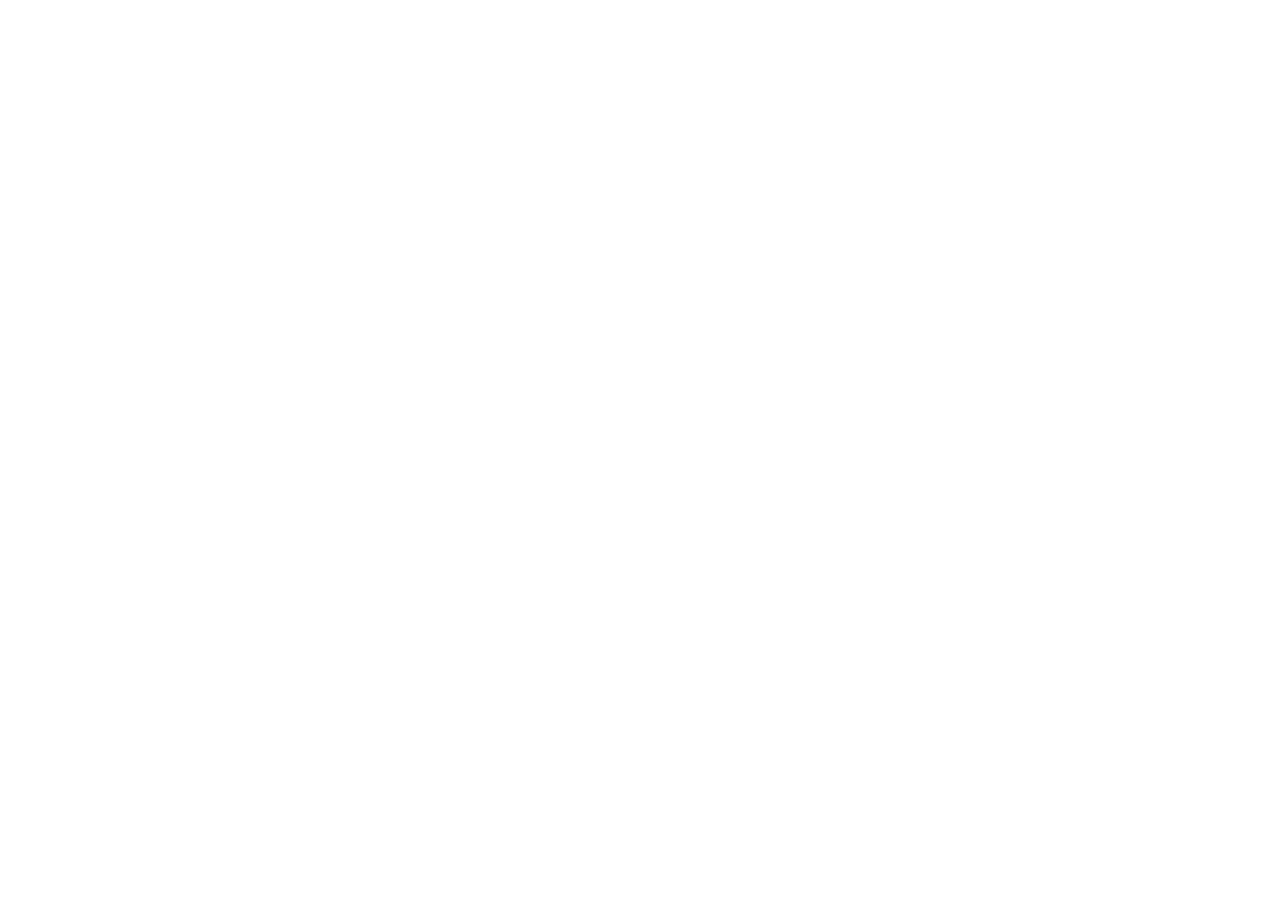
==== animales.html @ c7d739aa "agregar imagenes y paginas productos" ====
<!DOCTYPE html>
<html lang="en">
<head>
    <meta charset="UTF-8">
    <meta name="viewport" content="width=device-width, initial-scale=1.0">
    <title>Animales</title>
</head>
<body>
    
</body>
</html>
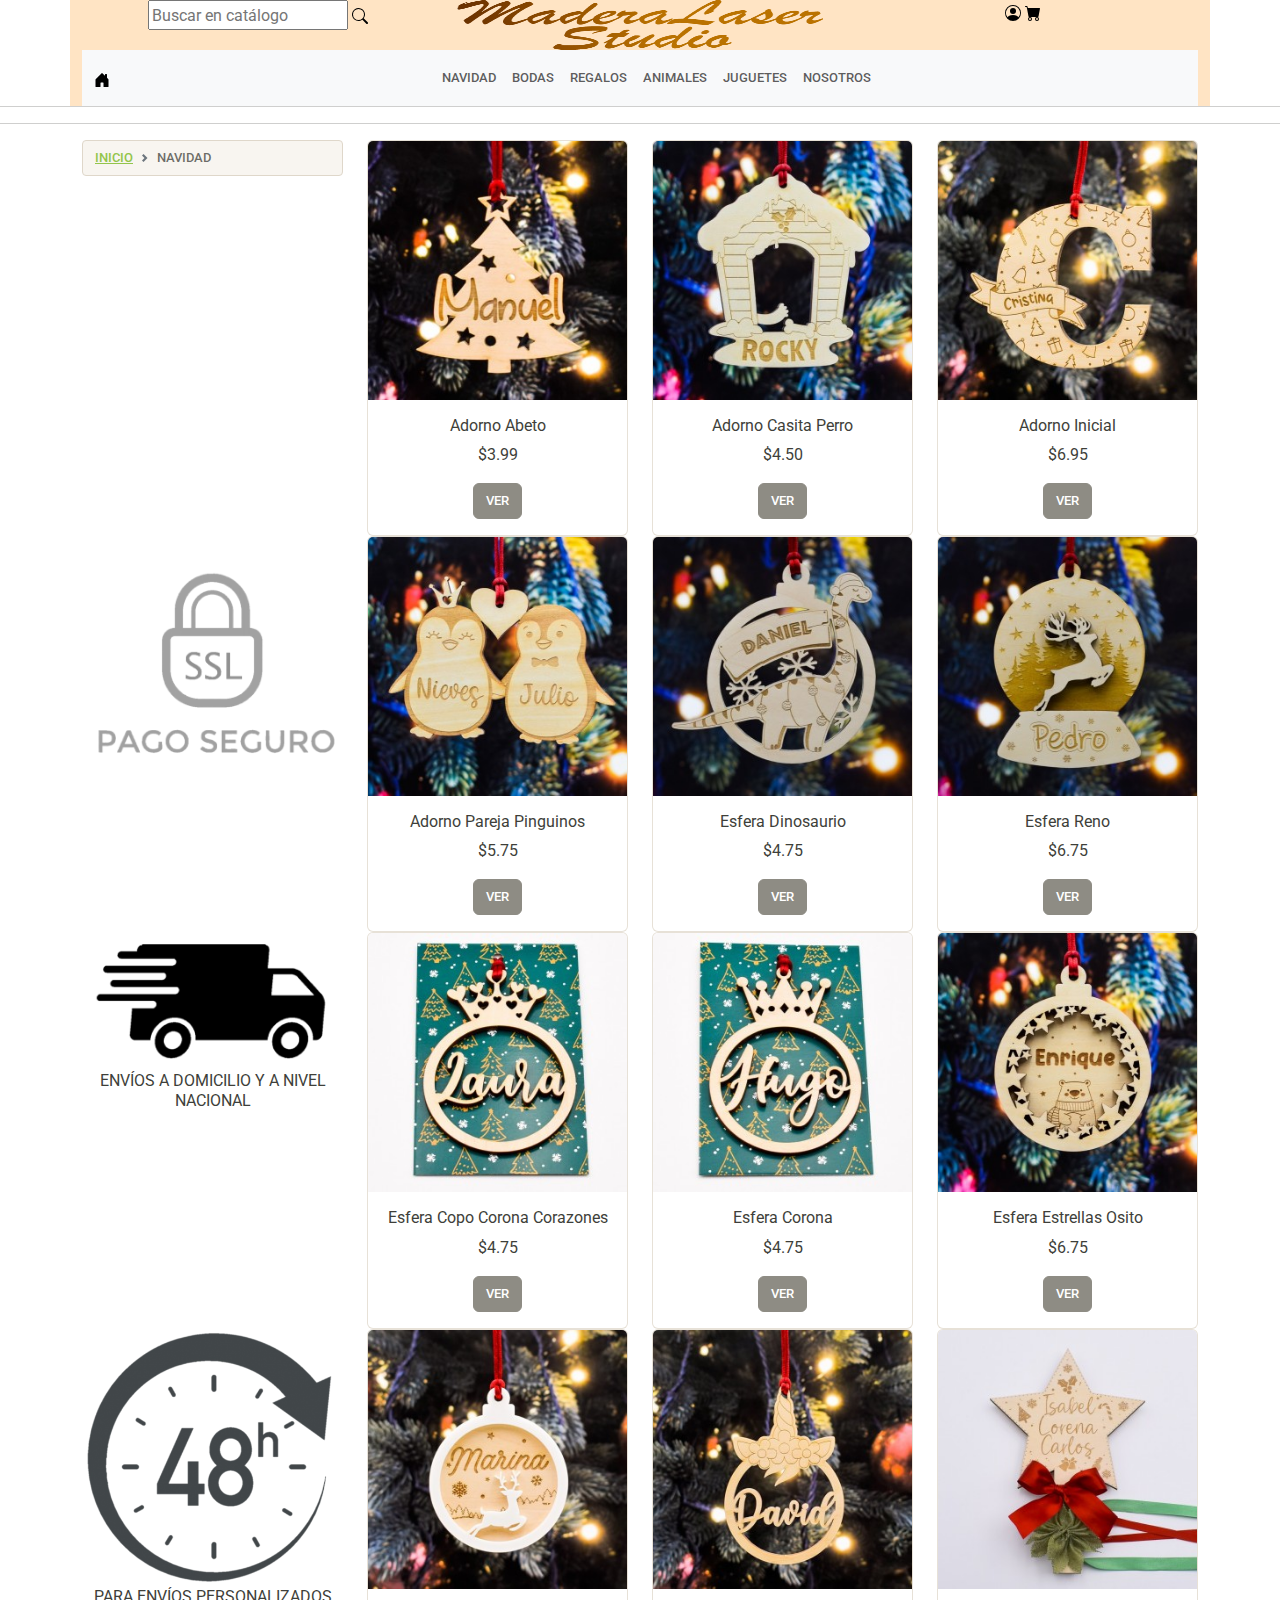
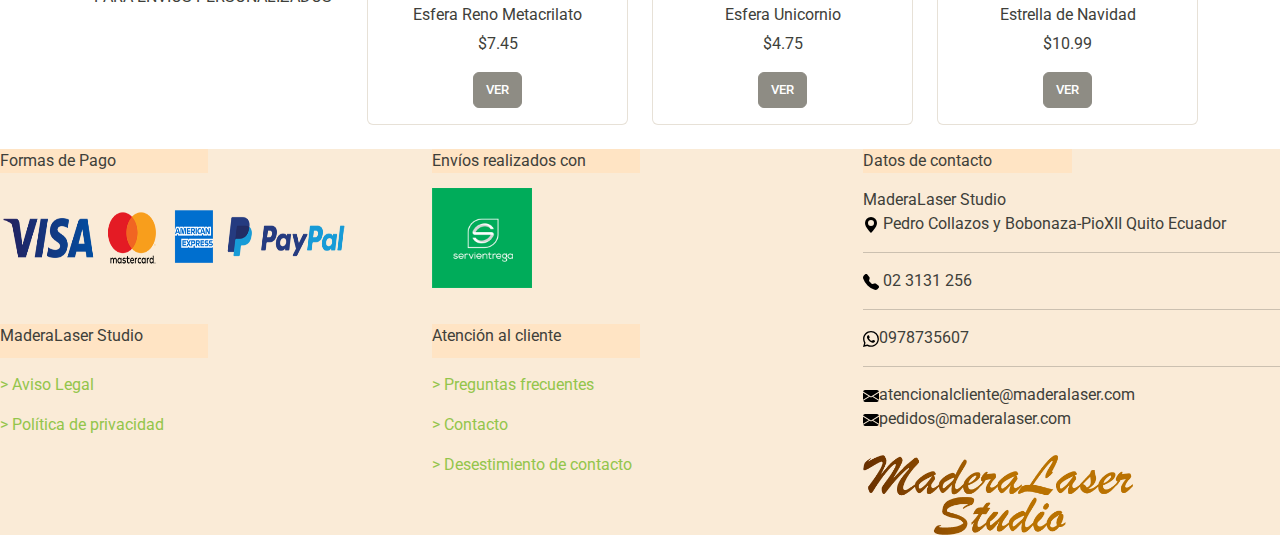
==== commit b2df4b01: "paginaNavidad" ====
--- a/animales.html
+++ b/animales.html
@@ -3,9 +3,290 @@
 <head>
     <meta charset="UTF-8">
     <meta name="viewport" content="width=device-width, initial-scale=1.0">
+    <link rel="stylesheet" href="css/bootstrap.css" />
+    <link rel="icon" href="imagenes/Logo.png" />
+    <link rel="stylesheet" href="css/productos.css">
+    <link
+      href="https://cdn.jsdelivr.net/npm/bootstrap@5.0.2/dist/css/bootstrap.min.css"
+      rel="stylesheet"
+      integrity="sha384-EVSTQN3/azprG1Anm3QDgpJLIm9Nao0Yz1ztcQTwFspd3yD65VohhpuuCOmLASjC"
+      crossorigin="anonymous"
+    />
     <title>Animales</title>
 </head>
 <body>
-    
+    <header>
+        <div class="container text-center fixed-top" style="background-color:bisque;">
+          <div class="row">
+            <div class="col">
+              <input
+              class="buscador"
+              type="search"
+              placeholder="Buscar en catálogo"
+              aria-label="Search"
+              style="width: 200px; height: 30px"
+            />
+            <img class="buscador" src="imagenes/search.svg" alt="logo" />
+            </div>
+            <div class="col"><img
+              class="logo"
+              src="imagenes/Logo.png"
+              alt="logo"
+              style="width: 366px; height: 50px"
+            /></div>
+            <div class="col">
+              <img class="login-car" src="imagenes/login.svg" alt="login" />
+            <img class="login-car" src="imagenes/shop-car.svg" alt="shop-car" />
+            </div>
+          </div>
+          <div class="row">
+            <div class="col">
+              <nav class="navbar navbar-expand-lg bg-body-tertiary justify-content-center">
+                <div class="container-fluid">
+                  <a class="navbar-brand" href="index.html"
+                    ><img class="home" src="imagenes/home.svg" alt="inicio"
+                  /></a>
+                  <button
+                    class="navbar-toggler"
+                    type="button"
+                    data-bs-toggle="collapse"
+                    data-bs-target="#navbarNav"
+                    aria-controls="navbarNav"
+                    aria-expanded="false"
+                    aria-label="Toggle navigation"
+                  >
+                    <span class="navbar-toggler-icon"></span>
+                  </button>
+                  <div class="collapse navbar-collapse justify-content-center" id="navbarNav">
+                    <ul class="navbar-nav">
+                      <li class="nav-item">
+                        <a class="nav-link" href="navidad.html">Navidad</a>
+                      </li>
+                      <li class="nav-item">
+                        <a class="nav-link" href="bodas.html">Bodas</a>
+                      </li>
+                      <li class="nav-item">
+                        <a class="nav-link" href="regalos.html">Regalos</a>
+                      </li>
+                      <li class="nav-item">
+                        <a class="nav-link" href="animales.html">Animales</a>
+                      </li>
+                      <li class="nav-item">
+                        <a class="nav-link" href="juguetes.html">Juguetes</a>
+                      </li>
+                      <li class="nav-item">
+                        <a class="nav-link" href="nosotros.html">Nosotros</a>
+                      </li>
+                      
+                    </ul>
+                  </div>
+                </div>
+              </nav>
+            </div>
+          </div>
+        </div>
+      </header>
+      <div class="separador"></div>
+      <hr>
+      <hr>
+      <div class="container text-center">
+        <div class="row">
+          <div class="col-3">
+            <nav style="--bs-breadcrumb-divider: url(&#34;data:image/svg+xml,%3Csvg xmlns='http://www.w3.org/2000/svg' width='8' height='8'%3E%3Cpath d='M2.5 0L1 1.5 3.5 4 1 6.5 2.5 8l4-4-4-4z' fill='%236c757d'/%3E%3C/svg%3E&#34;);" aria-label="breadcrumb">
+              <ol class="breadcrumb">
+                <li class="breadcrumb-item"><a href="index.html">Inicio</a></li>
+                <li class="breadcrumb-item active" aria-current="page">Navidad</li>
+              </ol>
+            </nav>
+          </div>
+          <div class="col-3">
+            <div class="card text-center" style="width: 100%;">
+              <img src="imagenes/img-productos/img-navidad/adorno-de-navidad-personalizado-abeto.png" class="card-img-top" alt="adorno">
+              <div class="card-body">
+                <h6 class="card-title">Adorno Abeto</h6>
+                <p class="card-text">$3.99</p>
+                <a href="#" class="btn btn-secondary">Ver</a>
+              </div>
+            </div>
+          </div>
+          <div class="col-3">
+            <div class="card text-center" style="width: 100%;">
+              <img src="imagenes/img-productos/img-navidad/adorno-de-navidad-personalizado-casita-perro.png" class="card-img-top" alt="adorno">
+              <div class="card-body">
+                <h6 class="card-title">Adorno Casita Perro</h6>
+                <p class="card-text">$4.50</p>
+                <a href="#" class="btn btn-secondary">Ver</a>
+              </div>
+            </div>
+          </div>
+          <div class="col-3">
+            <div class="card text-center" style="width: 100%;">
+              <img src="imagenes/img-productos/img-navidad/adorno-de-navidad-personalizado-inicial.png" class="card-img-top" alt="adorno">
+              <div class="card-body">
+                <h6 class="card-title">Adorno Inicial</h6>
+                <p class="card-text">$6.95</p>
+                <a href="#" class="btn btn-secondary">Ver</a>
+              </div>
+            </div>
+          </div>
+          <div class="col-3">
+            <div class="card" style="width: 100%; border: none;">
+              <img src="imagenes/pagoseguro.png" class="card-img-top" alt="pagoseguro">
+            </div>
+          </div>
+          <div class="col-3">
+            <div class="card text-center" style="width: 100%;">
+            <img src="imagenes/img-productos/img-navidad/adorno-navidad-personalizado-pareja-pinguinos.png" class="card-img-top" alt="adorno">
+            <div class="card-body">
+              <h6 class="card-title">Adorno Pareja Pinguinos</h6>
+              <p class="card-text">$5.75</p>
+              <a href="#" class="btn btn-secondary">Ver</a>
+            </div>
+          </div></div>
+          <div class="col-3">
+            <div class="card text-center" style="width: 100%;">
+              <img src="imagenes/img-productos/img-navidad/bola-de-navidad-personalizada-dinosaurio.png" class="card-img-top" alt="adorno">
+              <div class="card-body">
+                <h6 class="card-title">Esfera Dinosaurio</h6>
+                <p class="card-text">$4.75</p>
+                <a href="#" class="btn btn-secondary">Ver</a>
+              </div>
+            </div>
+          </div>
+          <div class="col-3">
+            <div class="card text-center" style="width: 100%;">
+              <img src="imagenes/img-productos/img-navidad/bola-de-navidad-personalizada-reno.png" class="card-img-top" alt="adorno">
+              <div class="card-body">
+                <h6 class="card-title">Esfera Reno</h6>
+                <p class="card-text">$6.75</p>
+                <a href="#" class="btn btn-secondary">Ver</a>
+              </div>
+            </div>
+          </div>
+          <div class="col-3">
+            <div class="card" style="width: 100%; border: none;">
+              <img src="imagenes/enviosNacionales.png" class="card-img-top" alt="pagoseguro">
+              <h6>ENVÍOS A DOMICILIO Y A NIVEL NACIONAL</h6>
+            </div>
+          </div>
+          <div class="col-3">
+            <div class="card text-center" style="width: 100%;">
+              <img src="imagenes/img-productos/img-navidad/bola-navidad-personalizada-copo-corona-corazones.png" class="card-img-top" alt="adorno">
+              <div class="card-body">
+                <h6 class="card-title">Esfera Copo Corona Corazones</h6>
+                <p class="card-text">$4.75</p>
+                <a href="#" class="btn btn-secondary">Ver</a>
+              </div>
+            </div>
+          </div>
+          <div class="col-3">
+            <div class="card text-center" style="width: 100%;">
+              <img src="imagenes/img-productos/img-navidad/bola-navidad-personalizada-corona.png" class="card-img-top" alt="adorno">
+              <div class="card-body">
+                <h6 class="card-title">Esfera Corona</h6>
+                <p class="card-text">$4.75</p>
+                <a href="#" class="btn btn-secondary">Ver</a>
+              </div>
+            </div>
+          </div>
+          <div class="col-3">
+            <div class="card text-center" style="width: 100%;">
+              <img src="imagenes/img-productos/img-navidad/bola-navidad-personalizada-estrellas-osito.png" class="card-img-top" alt="adorno">
+              <div class="card-body">
+                <h6 class="card-title">Esfera Estrellas Osito</h6>
+                <p class="card-text">$6.75</p>
+                <a href="#" class="btn btn-secondary">Ver</a>
+              </div>
+            </div>
+          </div>
+          <div class="col-3">
+            <div class="card" style="width: 100%; border: none;">
+              <img src="imagenes/logo48h.png" class="card-img-top" alt="pagoseguro">
+              <h6>PARA ENVÍOS PERSONALIZADOS</h6>
+            </div>
+          </div>
+          <div class="col-3"><div class="card text-center" style="width: 100%;">
+            <img src="imagenes/img-productos/img-navidad/bola-navidad-personalizada-reno-metacrilato.png" class="card-img-top" alt="adorno">
+            <div class="card-body">
+              <h6 class="card-title">Esfera Reno Metacrilato</h6>
+              <p class="card-text">$7.45</p>
+              <a href="#" class="btn btn-secondary">Ver</a>
+            </div>
+          </div></div>
+          <div class="col-3"><div class="card text-center" style="width: 100%;">
+            <img src="imagenes/img-productos/img-navidad/bola-navidad-unicornio.png" class="card-img-top" alt="adorno">
+            <div class="card-body">
+              <h6 class="card-title">Esfera Unicornio</h6>
+              <p class="card-text">$4.75</p>
+              <a href="#" class="btn btn-secondary">Ver</a>
+            </div>
+          </div></div>
+          <div class="col-3"><div class="card text-center" style="width: 100%;">
+            <img src="imagenes/img-productos/img-navidad/estrella-arbol-de-navidad-personalizada-motivos.png" class="card-img-top" alt="adorno">
+            <div class="card-body">
+              <h6 class="card-title">Estrella de Navidad</h6>
+              <p class="card-text">$10.99</p>
+              <a href="#" class="btn btn-secondary">Ver</a>
+            </div>
+          </div></div>
+        </div>
+      </div>
+      <br>
+      <footer class="pie-pagina" style="background-color:antiquewhite;">
+        <div class="contenedor-gridFooter">
+          <div class="caja1">
+           Formas de Pago
+          </div>
+          <div class="caja2">
+            Envíos realizados con
+          </div>
+          <div class="caja3">
+            Datos de contacto
+          </div>
+          <div class="caja4">
+            <img src="imagenes/class-payments.png" alt="formas-pago" style="width: 350px; height: 100px;">
+          </div>
+          <div class="caja5">
+            <img src="imagenes/servientrega.png" alt="servientrega" style="width: 100px; height: 100px;">
+          </div>
+          <div class="caja6">
+            MaderaLaser Studio
+            <br>
+            <img src="imagenes/geo-alt-fill.svg" alt="geoicon"> Pedro Collazos y Bobonaza-PioXII Quito Ecuador
+            <hr>
+            <img src="imagenes/telephone-fill.svg" alt="celfoot"> 02 3131 256
+            <hr>
+            <img src="imagenes/whatsapp.svg" alt="whatsapp">0978735607
+            <hr>
+            <img src="imagenes/envelope-fill.svg" alt="correo">atencionalcliente@maderalaser.com
+            <br>
+            <img src="imagenes/envelope-fill.svg" alt="correo2">pedidos@maderalaser.com
+            <br><br>
+            <img src="imagenes/Logo.png" alt="logo" style="height: 80px;">
+  
+          </div>
+          <div class="caja7">
+            MaderaLaser Studio
+          </div>
+          <div class="caja8">
+            Atención al cliente
+          </div>
+          <div class="caja9">
+            <p><a class="link-offset-2 link-underline link-underline-opacity-0" href="#">> Aviso Legal</a></p>
+            <p><a class="link-offset-2 link-underline link-underline-opacity-0" href="#">> Política de privacidad</a></p>
+          </div>
+          <div class="caja10">
+            <p><a class="link-offset-2 link-underline link-underline-opacity-0" href="#">> Preguntas frecuentes</a></p>
+            <p><a class="link-offset-2 link-underline link-underline-opacity-0" href="#">> Contacto</a></p>
+            <p><a class="link-offset-2 link-underline link-underline-opacity-0" href="#">> Desestimiento de contacto</a></p>
+          </div>
+        </div>
+      </footer>
+
+      <script
+      src="https://cdn.jsdelivr.net/npm/bootstrap@5.3.2/dist/js/bootstrap.min.js"
+      integrity="sha384-BBtl+eGJRgqQAUMxJ7pMwbEyER4l1g+O15P+16Ep7Q9Q+zqX6gSbd85u4mG4QzX+"
+      crossorigin="anonymous"
+    ></script>
 </body>
 </html>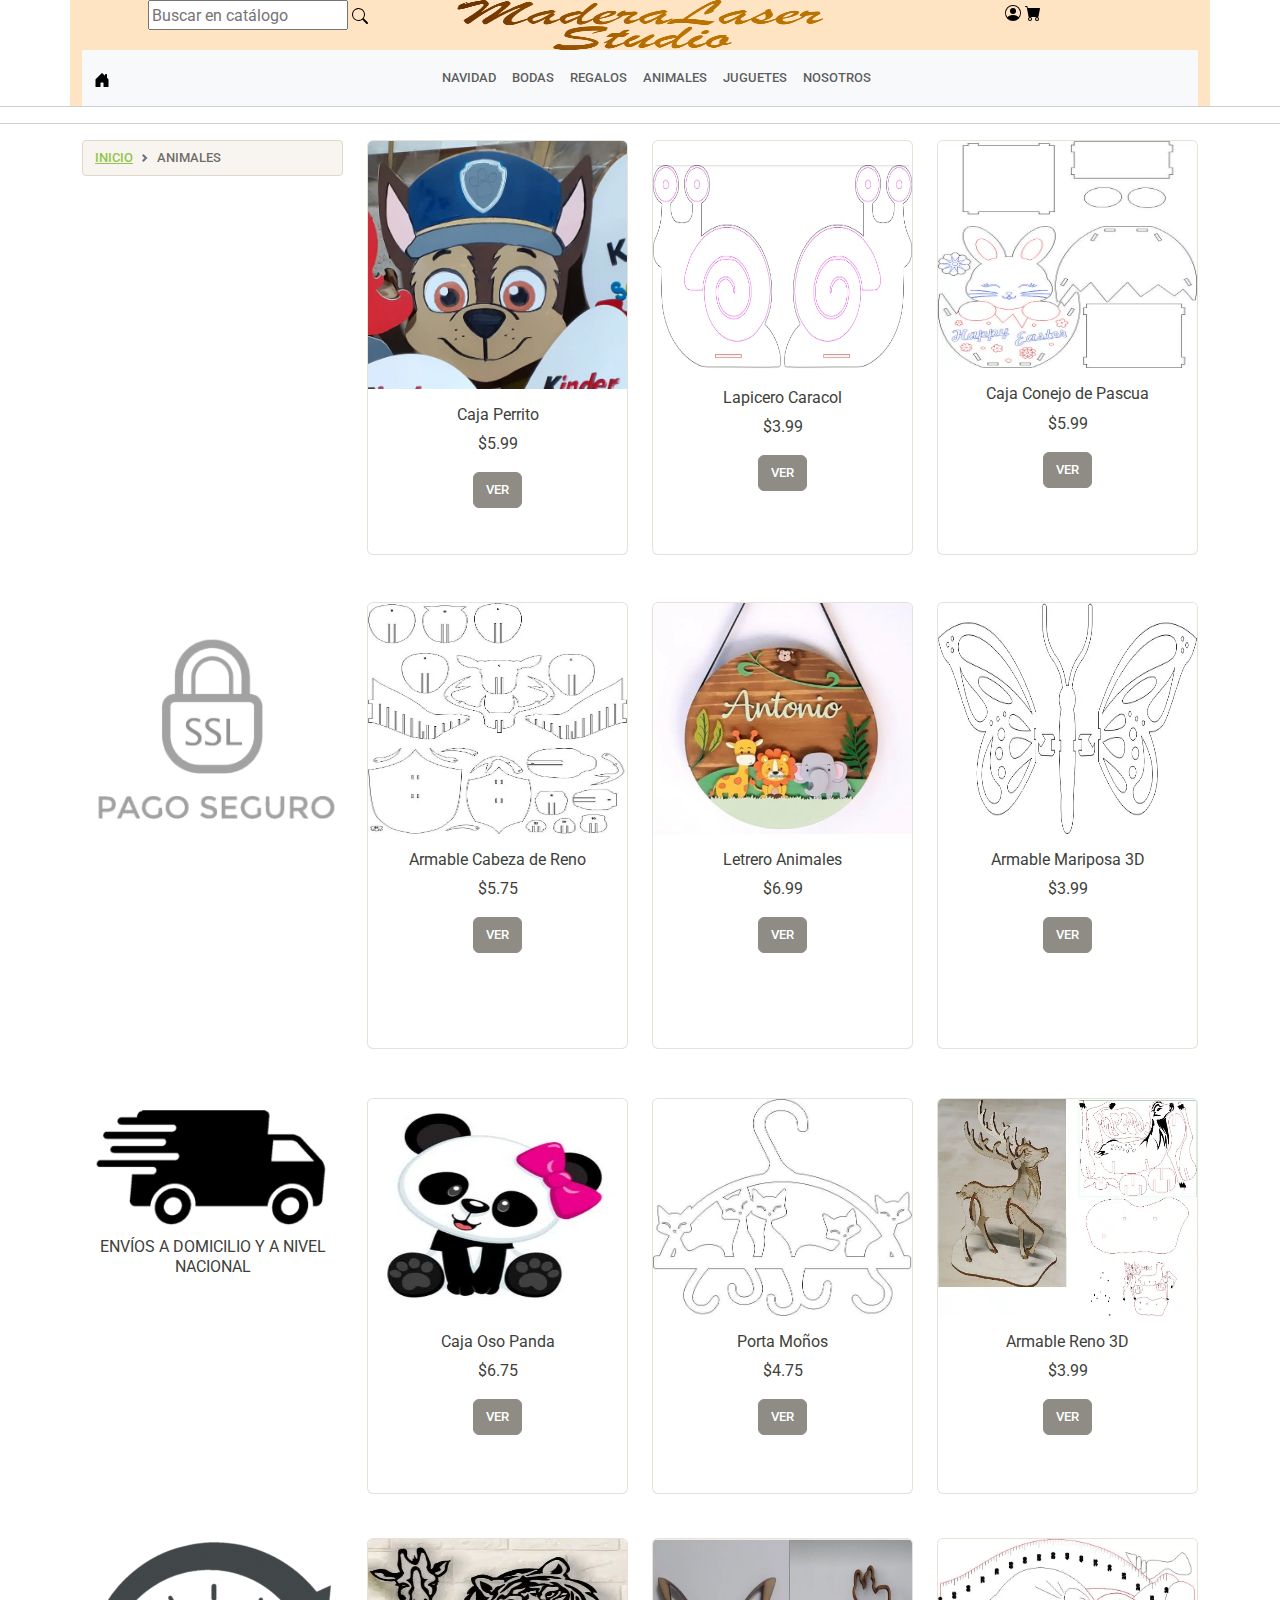
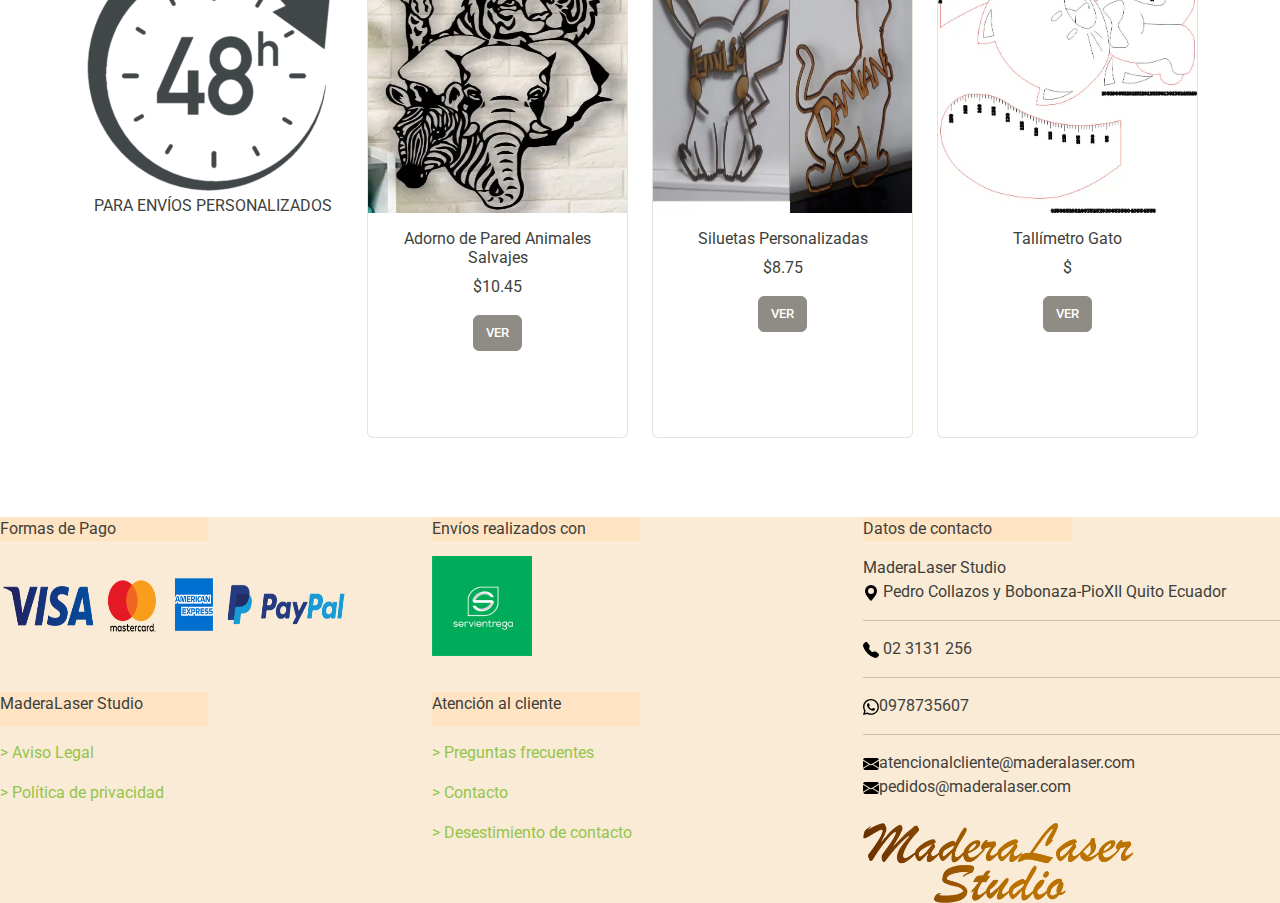
==== commit 89860f32: "productosAnimales" ====
--- a/animales.html
+++ b/animales.html
@@ -95,36 +95,37 @@
             <nav style="--bs-breadcrumb-divider: url(&#34;data:image/svg+xml,%3Csvg xmlns='http://www.w3.org/2000/svg' width='8' height='8'%3E%3Cpath d='M2.5 0L1 1.5 3.5 4 1 6.5 2.5 8l4-4-4-4z' fill='%236c757d'/%3E%3C/svg%3E&#34;);" aria-label="breadcrumb">
               <ol class="breadcrumb">
                 <li class="breadcrumb-item"><a href="index.html">Inicio</a></li>
-                <li class="breadcrumb-item active" aria-current="page">Navidad</li>
+                <li class="breadcrumb-item active" aria-current="page">Animales</li>
               </ol>
             </nav>
           </div>
           <div class="col-3">
-            <div class="card text-center" style="width: 100%;">
-              <img src="imagenes/img-productos/img-navidad/adorno-de-navidad-personalizado-abeto.png" class="card-img-top" alt="adorno">
-              <div class="card-body">
-                <h6 class="card-title">Adorno Abeto</h6>
+            <div class="card products text-center" style="width: 100%;">
+              <img src="imagenes/img-productos/img-animales/caja-lobito.png" class="card-img-top" alt="adorno">
+              <div class="card-body">
+                <h6 class="card-title">Caja Perrito</h6>
+                <p class="card-text">$5.99</p>
+                <a href="#" class="btn btn-secondary">Ver</a>
+              </div>
+            </div>
+          </div>
+          <div class="col-3">
+            <div class="card products text-center" style="width: 100%;">
+                <br>
+              <img src="imagenes/img-productos/img-animales/caracol.png" class="card-img-top" alt="adorno" style="height: 50%;">
+              <div class="card-body">
+                <h6 class="card-title">Lapicero Caracol</h6>
                 <p class="card-text">$3.99</p>
                 <a href="#" class="btn btn-secondary">Ver</a>
               </div>
             </div>
           </div>
           <div class="col-3">
-            <div class="card text-center" style="width: 100%;">
-              <img src="imagenes/img-productos/img-navidad/adorno-de-navidad-personalizado-casita-perro.png" class="card-img-top" alt="adorno">
-              <div class="card-body">
-                <h6 class="card-title">Adorno Casita Perro</h6>
-                <p class="card-text">$4.50</p>
-                <a href="#" class="btn btn-secondary">Ver</a>
-              </div>
-            </div>
-          </div>
-          <div class="col-3">
-            <div class="card text-center" style="width: 100%;">
-              <img src="imagenes/img-productos/img-navidad/adorno-de-navidad-personalizado-inicial.png" class="card-img-top" alt="adorno">
-              <div class="card-body">
-                <h6 class="card-title">Adorno Inicial</h6>
-                <p class="card-text">$6.95</p>
+            <div class="card products text-center" style="width: 100%;">
+              <img src="imagenes/img-productos/img-animales/conejo.png" class="card-img-top" alt="adorno" style="height: 55%;">
+              <div class="card-body">
+                <h6 class="card-title">Caja Conejo de Pascua</h6>
+                <p class="card-text">$5.99</p>
                 <a href="#" class="btn btn-secondary">Ver</a>
               </div>
             </div>
@@ -135,30 +136,30 @@
             </div>
           </div>
           <div class="col-3">
-            <div class="card text-center" style="width: 100%;">
-            <img src="imagenes/img-productos/img-navidad/adorno-navidad-personalizado-pareja-pinguinos.png" class="card-img-top" alt="adorno">
-            <div class="card-body">
-              <h6 class="card-title">Adorno Pareja Pinguinos</h6>
+            <div class="card products text-center" style="width: 100%;">
+            <img src="imagenes/img-productos/img-animales/Deer-Head.png" class="card-img-top" alt="adorno" style="height: 52%;">
+            <div class="card-body">
+              <h6 class="card-title">Armable Cabeza de Reno</h6>
               <p class="card-text">$5.75</p>
               <a href="#" class="btn btn-secondary">Ver</a>
             </div>
           </div></div>
           <div class="col-3">
-            <div class="card text-center" style="width: 100%;">
-              <img src="imagenes/img-productos/img-navidad/bola-de-navidad-personalizada-dinosaurio.png" class="card-img-top" alt="adorno">
-              <div class="card-body">
-                <h6 class="card-title">Esfera Dinosaurio</h6>
-                <p class="card-text">$4.75</p>
-                <a href="#" class="btn btn-secondary">Ver</a>
-              </div>
-            </div>
-          </div>
-          <div class="col-3">
-            <div class="card text-center" style="width: 100%;">
-              <img src="imagenes/img-productos/img-navidad/bola-de-navidad-personalizada-reno.png" class="card-img-top" alt="adorno">
-              <div class="card-body">
-                <h6 class="card-title">Esfera Reno</h6>
-                <p class="card-text">$6.75</p>
+            <div class="card products text-center" style="width: 100%;">
+              <img src="imagenes/img-productos/img-animales/letrero-animalitos.png" class="card-img-top" alt="adorno" style="height: 52%;">
+              <div class="card-body">
+                <h6 class="card-title">Letrero Animales</h6>
+                <p class="card-text">$6.99</p>
+                <a href="#" class="btn btn-secondary">Ver</a>
+              </div>
+            </div>
+          </div>
+          <div class="col-3">
+            <div class="card products text-center" style="width: 100%;">
+              <img src="imagenes/img-productos/img-animales/mariposa3d.png" class="card-img-top" alt="adorno" style="height: 52%;">
+              <div class="card-body">
+                <h6 class="card-title">Armable Mariposa 3D</h6>
+                <p class="card-text">$3.99</p>
                 <a href="#" class="btn btn-secondary">Ver</a>
               </div>
             </div>
@@ -170,31 +171,31 @@
             </div>
           </div>
           <div class="col-3">
-            <div class="card text-center" style="width: 100%;">
-              <img src="imagenes/img-productos/img-navidad/bola-navidad-personalizada-copo-corona-corazones.png" class="card-img-top" alt="adorno">
-              <div class="card-body">
-                <h6 class="card-title">Esfera Copo Corona Corazones</h6>
+            <div class="card products text-center" style="width: 100%;">
+              <img src="imagenes/img-productos/img-animales/OSITA-PANDA.png" class="card-img-top" alt="adorno" style="height: 55%;">
+              <div class="card-body">
+                <h6 class="card-title">Caja Oso Panda</h6>
+                <p class="card-text">$6.75</p>
+                <a href="#" class="btn btn-secondary">Ver</a>
+              </div>
+            </div>
+          </div>
+          <div class="col-3">
+            <div class="card products text-center" style="width: 100%;">
+              <img src="imagenes/img-productos/img-animales/PORTA-MONOS.png" class="card-img-top" alt="adorno" style="height: 55%;">
+              <div class="card-body">
+                <h6 class="card-title">Porta Moños</h6>
                 <p class="card-text">$4.75</p>
                 <a href="#" class="btn btn-secondary">Ver</a>
               </div>
             </div>
           </div>
           <div class="col-3">
-            <div class="card text-center" style="width: 100%;">
-              <img src="imagenes/img-productos/img-navidad/bola-navidad-personalizada-corona.png" class="card-img-top" alt="adorno">
-              <div class="card-body">
-                <h6 class="card-title">Esfera Corona</h6>
-                <p class="card-text">$4.75</p>
-                <a href="#" class="btn btn-secondary">Ver</a>
-              </div>
-            </div>
-          </div>
-          <div class="col-3">
-            <div class="card text-center" style="width: 100%;">
-              <img src="imagenes/img-productos/img-navidad/bola-navidad-personalizada-estrellas-osito.png" class="card-img-top" alt="adorno">
-              <div class="card-body">
-                <h6 class="card-title">Esfera Estrellas Osito</h6>
-                <p class="card-text">$6.75</p>
+            <div class="card products text-center" style="width: 100%;">
+              <img src="imagenes/img-productos/img-animales/reno-navideno.png" class="card-img-top" alt="adorno" style="height: 55%;">
+              <div class="card-body">
+                <h6 class="card-title">Armable Reno 3D</h6>
+                <p class="card-text">$3.99</p>
                 <a href="#" class="btn btn-secondary">Ver</a>
               </div>
             </div>
@@ -205,27 +206,30 @@
               <h6>PARA ENVÍOS PERSONALIZADOS</h6>
             </div>
           </div>
-          <div class="col-3"><div class="card text-center" style="width: 100%;">
-            <img src="imagenes/img-productos/img-navidad/bola-navidad-personalizada-reno-metacrilato.png" class="card-img-top" alt="adorno">
-            <div class="card-body">
-              <h6 class="card-title">Esfera Reno Metacrilato</h6>
-              <p class="card-text">$7.45</p>
-              <a href="#" class="btn btn-secondary">Ver</a>
-            </div>
-          </div></div>
-          <div class="col-3"><div class="card text-center" style="width: 100%;">
-            <img src="imagenes/img-productos/img-navidad/bola-navidad-unicornio.png" class="card-img-top" alt="adorno">
-            <div class="card-body">
-              <h6 class="card-title">Esfera Unicornio</h6>
-              <p class="card-text">$4.75</p>
-              <a href="#" class="btn btn-secondary">Ver</a>
-            </div>
-          </div></div>
-          <div class="col-3"><div class="card text-center" style="width: 100%;">
-            <img src="imagenes/img-productos/img-navidad/estrella-arbol-de-navidad-personalizada-motivos.png" class="card-img-top" alt="adorno">
-            <div class="card-body">
-              <h6 class="card-title">Estrella de Navidad</h6>
-              <p class="card-text">$10.99</p>
+          <div class="col-3">
+            <div class="card products text-center" style="width: 100%;">
+            <img src="imagenes/img-productos/img-animales/salvaje.png" class="card-img-top" alt="adorno" style="height: 55%;">
+            <div class="card-body">
+              <h6 class="card-title">Adorno de Pared Animales Salvajes</h6>
+              <p class="card-text">$10.45</p>
+              <a href="#" class="btn btn-secondary">Ver</a>
+            </div>
+          </div></div>
+          <div class="col-3">
+            <div class="card products text-center" style="width: 100%;">
+            <img src="imagenes/img-productos/img-animales/siluetas-personalizadas.png" class="card-img-top" alt="adorno" style="height: 55%;">
+            <div class="card-body">
+              <h6 class="card-title">Siluetas Personalizadas</h6>
+              <p class="card-text">$8.75</p>
+              <a href="#" class="btn btn-secondary">Ver</a>
+            </div>
+          </div></div>
+          <div class="col-3">
+            <div class="card products text-center" style="width: 100%;">
+            <img src="imagenes/img-productos/img-animales/tallimetro-gato-cut.png" class="card-img-top" alt="adorno" style="height: 55%;">
+            <div class="card-body">
+              <h6 class="card-title">Tallímetro Gato</h6>
+              <p class="card-text">$</p>
               <a href="#" class="btn btn-secondary">Ver</a>
             </div>
           </div></div>
--- a/css/productos.css
+++ b/css/productos.css
@@ -3,7 +3,10 @@
     height: 90px;
 }
 
-
+.products{
+    width: 100%;
+    height: 90%;
+}
 
 
 
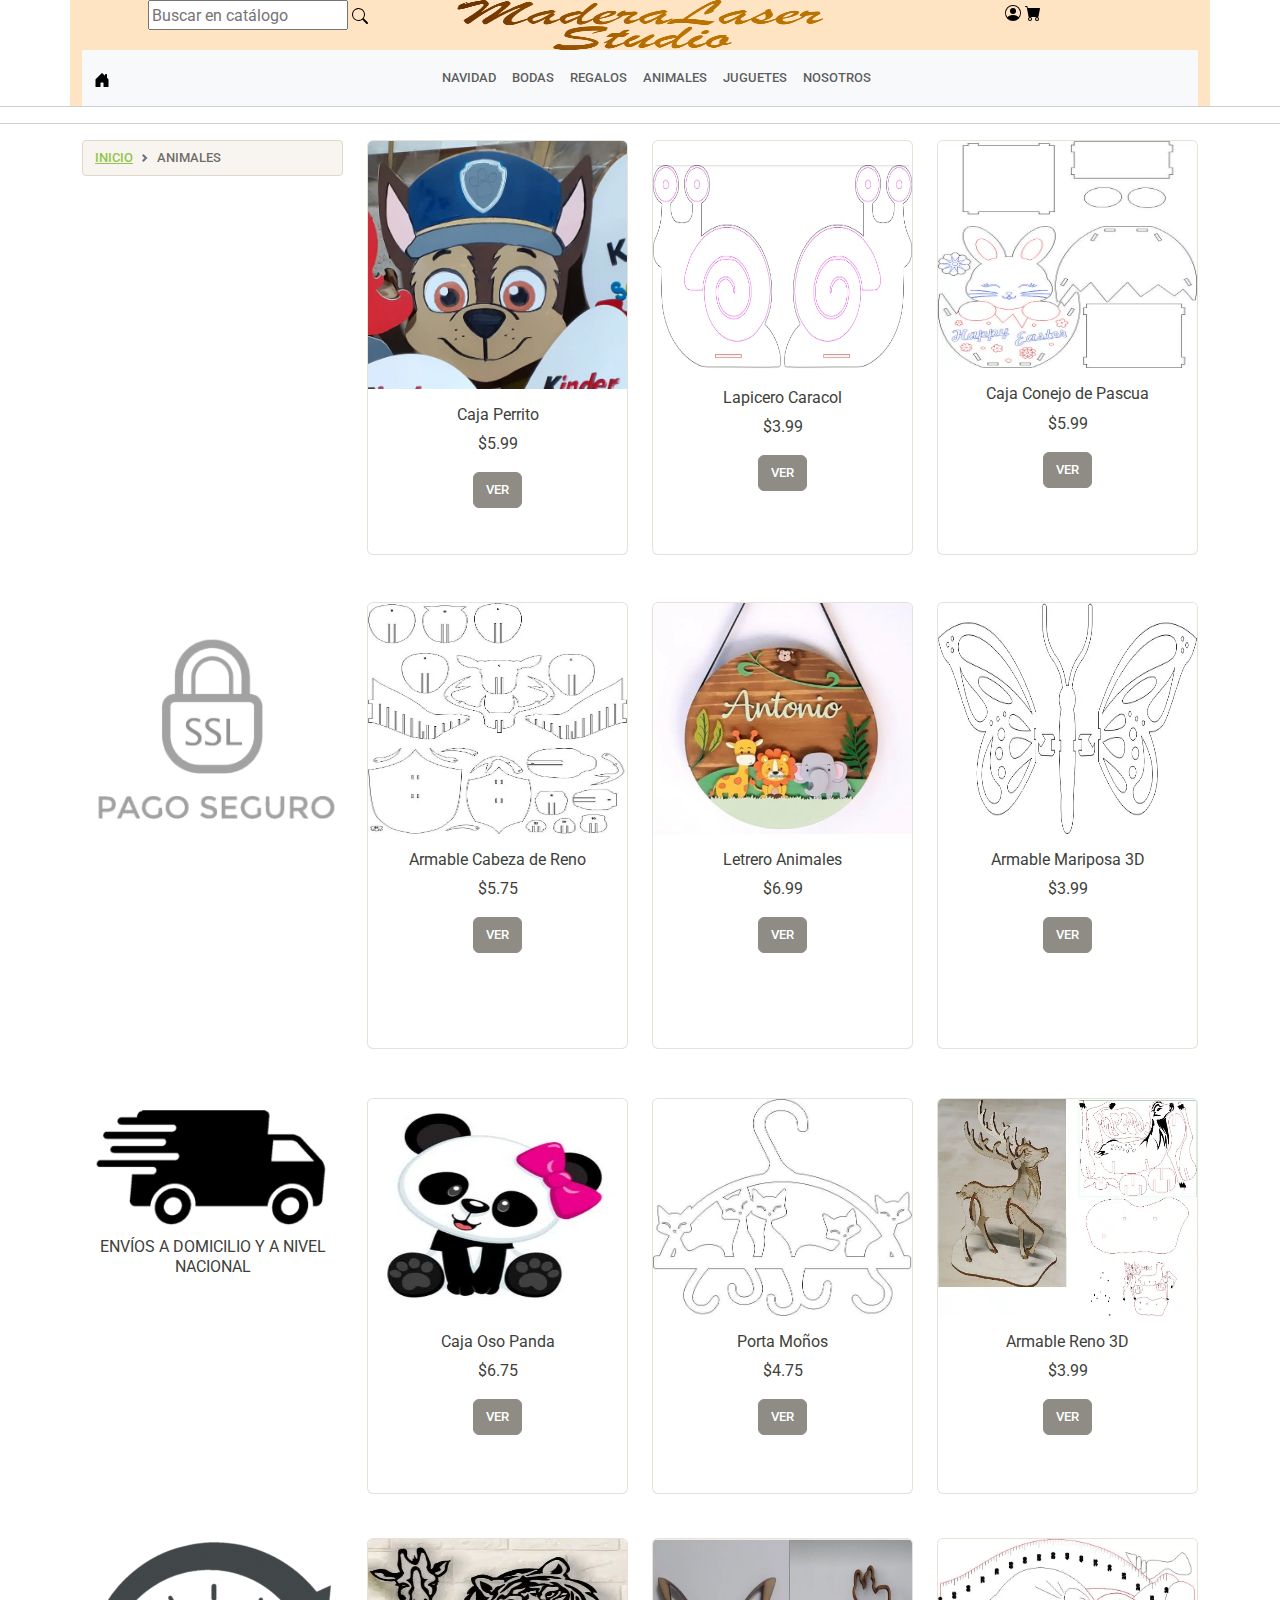
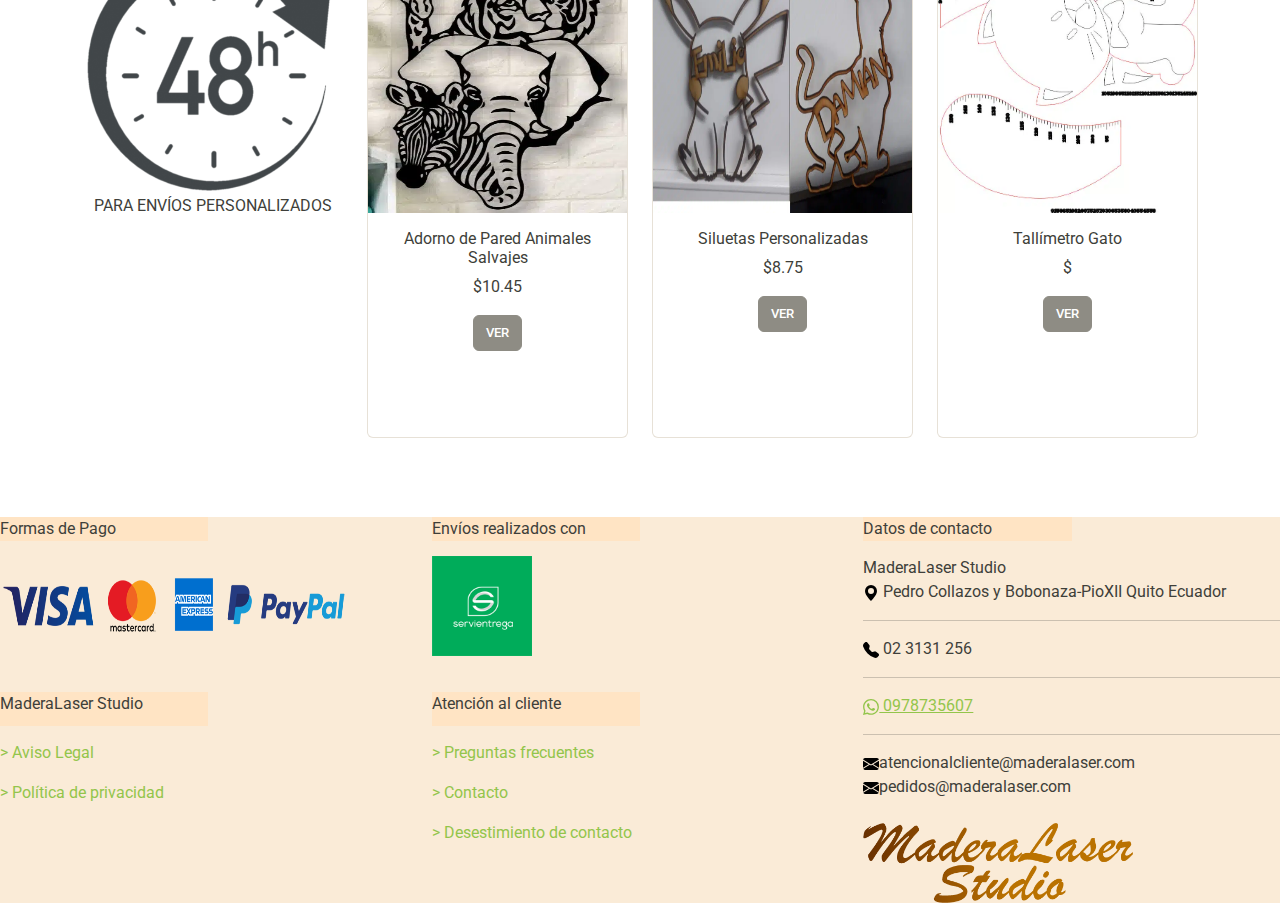
==== commit 93e4d95d: "Arreglos Finales" ====
--- a/animales.html
+++ b/animales.html
@@ -260,7 +260,9 @@
             <hr>
             <img src="imagenes/telephone-fill.svg" alt="celfoot"> 02 3131 256
             <hr>
-            <img src="imagenes/whatsapp.svg" alt="whatsapp">0978735607
+            <a href="https://wa.link/4wwnn5"><svg xmlns="http://www.w3.org/2000/svg" width="16" height="16" fill="currentColor" class="bi bi-whatsapp" viewBox="0 0 16 16">
+              <path d="M13.601 2.326A7.85 7.85 0 0 0 7.994 0C3.627 0 .068 3.558.064 7.926c0 1.399.366 2.76 1.057 3.965L0 16l4.204-1.102a7.9 7.9 0 0 0 3.79.965h.004c4.368 0 7.926-3.558 7.93-7.93A7.9 7.9 0 0 0 13.6 2.326zM7.994 14.521a6.6 6.6 0 0 1-3.356-.92l-.24-.144-2.494.654.666-2.433-.156-.251a6.56 6.56 0 0 1-1.007-3.505c0-3.626 2.957-6.584 6.591-6.584a6.56 6.56 0 0 1 4.66 1.931 6.56 6.56 0 0 1 1.928 4.66c-.004 3.639-2.961 6.592-6.592 6.592m3.615-4.934c-.197-.099-1.17-.578-1.353-.646-.182-.065-.315-.099-.445.099-.133.197-.513.646-.627.775-.114.133-.232.148-.43.05-.197-.1-.836-.308-1.592-.985-.59-.525-.985-1.175-1.103-1.372-.114-.198-.011-.304.088-.403.087-.088.197-.232.296-.346.1-.114.133-.198.198-.33.065-.134.034-.248-.015-.347-.05-.099-.445-1.076-.612-1.47-.16-.389-.323-.335-.445-.34-.114-.007-.247-.007-.38-.007a.73.73 0 0 0-.529.247c-.182.198-.691.677-.691 1.654s.71 1.916.81 2.049c.098.133 1.394 2.132 3.383 2.992.47.205.84.326 1.129.418.475.152.904.129 1.246.08.38-.058 1.171-.48 1.338-.943.164-.464.164-.86.114-.943-.049-.084-.182-.133-.38-.232"/>
+            </svg> 0978735607</a>
             <hr>
             <img src="imagenes/envelope-fill.svg" alt="correo">atencionalcliente@maderalaser.com
             <br>
